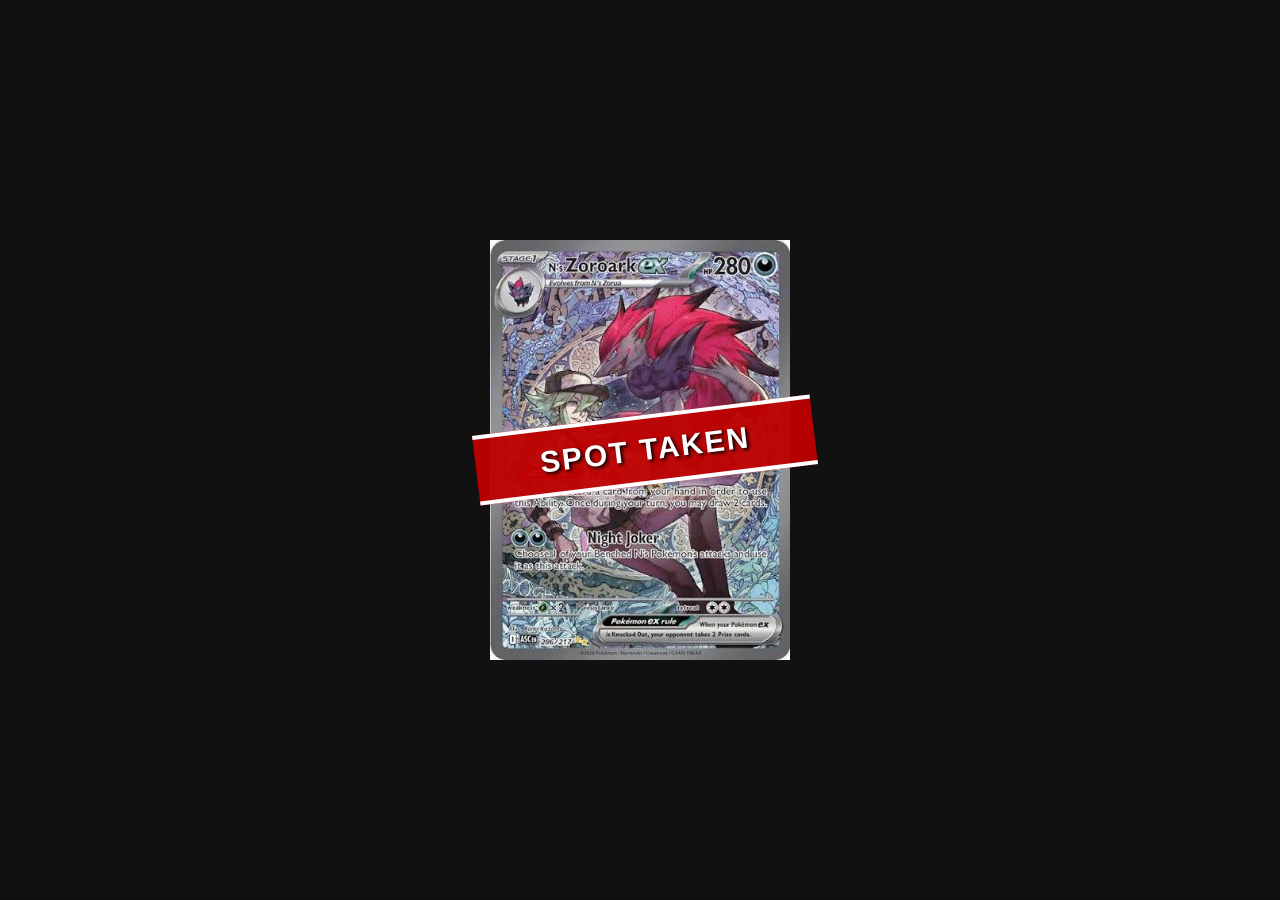
==== index.html @ 1e55693c "Create index.html" ====
<!DOCTYPE html>
<html lang="en">
<head>
  <meta charset="UTF-8">
  <meta name="viewport" content="width=device-width, initial-scale=1.0">
  <title>Whatnot Break Overlay</title>

  <style>
    body {
      margin: 0;
      min-height: 100vh;
      display: flex;
      align-items: center;
      justify-content: center;
      background: #111;
      font-family: Arial, sans-serif;
    }

    .pokemon-card {
      position: relative;
      width: 300px;
    }

    .pokemon-card img {
      display: block;
      width: 100%;
      height: auto;
    }

    .spot-taken {
      position: absolute;
      top: 50%;
      left: -5%;
      width: 110%;
      transform: translateY(-50%) rotate(-7deg);
      padding: 14px 5px;
      background: rgba(190, 0, 0, 0.95);
      border-top: 4px solid white;
      border-bottom: 4px solid white;
      color: white;
      font-size: 30px;
      font-weight: bold;
      text-align: center;
      letter-spacing: 2px;
      text-shadow: 2px 2px 4px black;
    }
  </style>
</head>

<body>
  <div class="pokemon-card">
    <img src="images/pokemon/N's Zoroark.png" alt="N's Zoroark">
    <div class="spot-taken">SPOT TAKEN</div>
  </div>
</body>
</html>
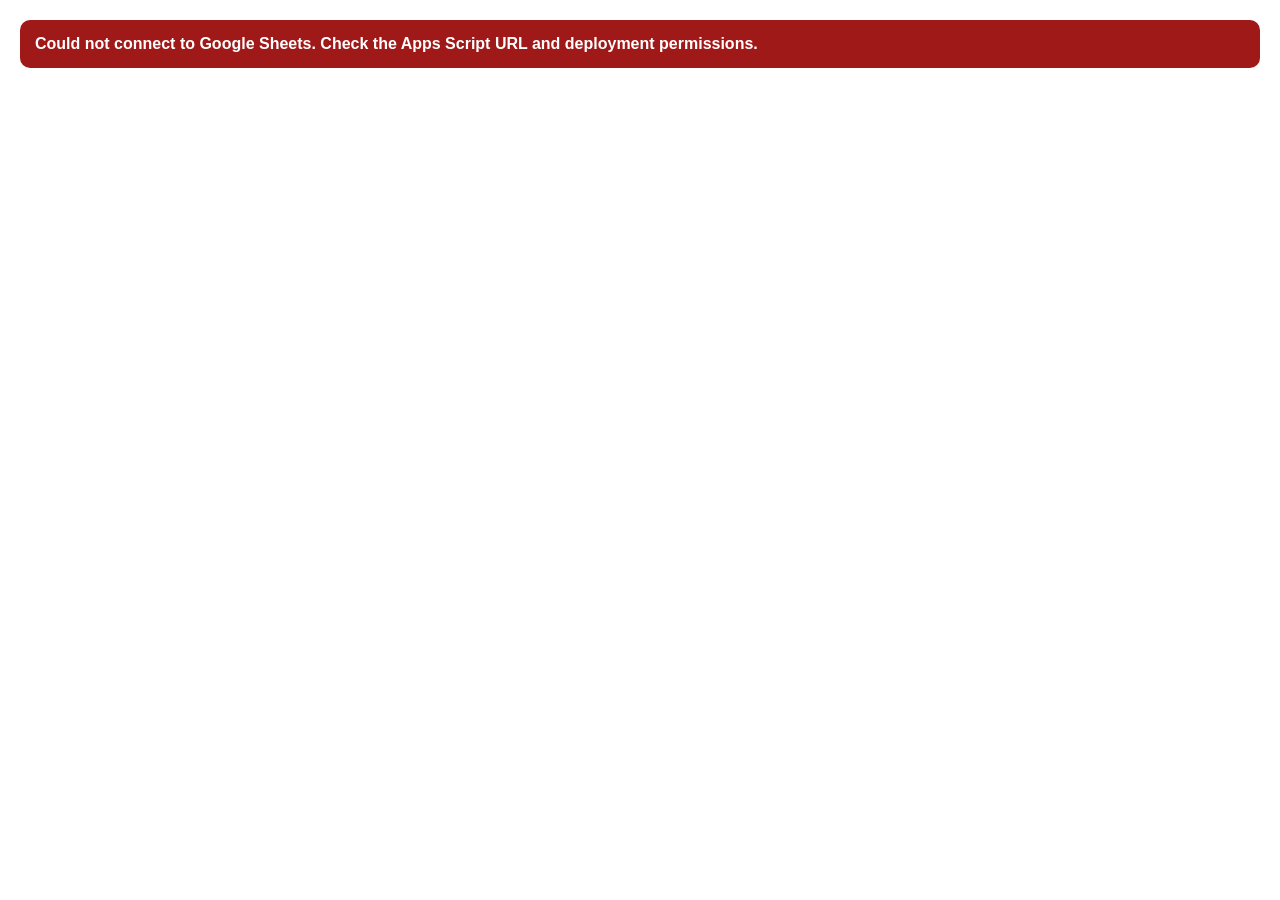
==== commit 3d3ac4eb: "Update index.html" ====
--- a/index.html
+++ b/index.html
@@ -2,55 +2,25 @@
 <html lang="en">
 <head>
   <meta charset="UTF-8">
-  <meta name="viewport" content="width=device-width, initial-scale=1.0">
+
+  <meta
+    name="viewport"
+    content="width=device-width, initial-scale=1.0"
+  >
+
   <title>Whatnot Break Overlay</title>
 
-  <style>
-    body {
-      margin: 0;
-      min-height: 100vh;
-      display: flex;
-      align-items: center;
-      justify-content: center;
-      background: #111;
-      font-family: Arial, sans-serif;
-    }
-
-    .pokemon-card {
-      position: relative;
-      width: 300px;
-    }
-
-    .pokemon-card img {
-      display: block;
-      width: 100%;
-      height: auto;
-    }
-
-    .spot-taken {
-      position: absolute;
-      top: 50%;
-      left: -5%;
-      width: 110%;
-      transform: translateY(-50%) rotate(-7deg);
-      padding: 14px 5px;
-      background: rgba(190, 0, 0, 0.95);
-      border-top: 4px solid white;
-      border-bottom: 4px solid white;
-      color: white;
-      font-size: 30px;
-      font-weight: bold;
-      text-align: center;
-      letter-spacing: 2px;
-      text-shadow: 2px 2px 4px black;
-    }
-  </style>
+  <link
+    rel="stylesheet"
+    href="style.css"
+  >
 </head>
 
 <body>
-  <div class="pokemon-card">
-    <img src="images/pokemon/N's Zoroark.png" alt="N's Zoroark">
-    <div class="spot-taken">SPOT TAKEN</div>
-  </div>
+  <div id="error-message"></div>
+
+  <main id="break-overlay"></main>
+
+  <script src="script.js"></script>
 </body>
 </html>
--- a/style.css
+++ b/style.css
@@ -0,0 +1,131 @@
+* {
+  box-sizing: border-box;
+}
+
+html,
+body {
+  width: 100%;
+  min-height: 100%;
+  margin: 0;
+  padding: 0;
+  overflow: hidden;
+  background: transparent;
+  font-family: Arial, Helvetica, sans-serif;
+}
+
+#break-overlay {
+  display: grid;
+  grid-template-columns: repeat(5, minmax(0, 1fr));
+  gap: 12px;
+  width: 100%;
+  padding: 12px;
+}
+
+.pokemon-spot {
+  position: relative;
+  min-width: 0;
+  overflow: hidden;
+  border-radius: 14px;
+  background: rgba(0, 0, 0, 0.15);
+  transition:
+    transform 0.3s ease,
+    opacity 0.3s ease;
+}
+
+.pokemon-image {
+  display: block;
+  width: 100%;
+  height: auto;
+  object-fit: contain;
+  transition:
+    filter 0.4s ease,
+    opacity 0.4s ease,
+    transform 0.4s ease;
+}
+
+.pokemon-name {
+  position: absolute;
+  right: 6px;
+  bottom: 6px;
+  left: 6px;
+  padding: 5px 6px;
+  border-radius: 7px;
+  background: rgba(0, 0, 0, 0.72);
+  color: white;
+  font-size: clamp(10px, 1.4vw, 18px);
+  font-weight: 800;
+  text-align: center;
+  text-shadow: 1px 1px 3px black;
+}
+
+.spot-taken .pokemon-image {
+  filter: grayscale(85%) brightness(42%);
+  opacity: 0.78;
+}
+
+.spot-taken-banner {
+  display: none;
+  position: absolute;
+  z-index: 3;
+  top: 50%;
+  left: -10%;
+  width: 120%;
+  padding: 10px 5px;
+  transform: translateY(-50%) rotate(-8deg);
+  border-top: 3px solid white;
+  border-bottom: 3px solid white;
+  background: rgba(190, 0, 0, 0.95);
+  color: white;
+  font-size: clamp(12px, 2vw, 28px);
+  font-weight: 900;
+  letter-spacing: 1px;
+  text-align: center;
+  text-shadow: 2px 2px 4px black;
+}
+
+.spot-taken .spot-taken-banner {
+  display: block;
+  animation: banner-in 0.45s ease;
+}
+
+.missing-image {
+  display: flex;
+  align-items: center;
+  justify-content: center;
+  aspect-ratio: 3 / 4;
+  padding: 12px;
+  background: rgba(25, 25, 25, 0.9);
+  color: white;
+  font-weight: bold;
+  text-align: center;
+}
+
+#error-message {
+  display: none;
+  margin: 20px;
+  padding: 15px;
+  border-radius: 10px;
+  background: rgba(150, 0, 0, 0.9);
+  color: white;
+  font-weight: bold;
+}
+
+@keyframes banner-in {
+  from {
+    opacity: 0;
+    transform: translateY(-50%) rotate(-8deg) scale(1.45);
+  }
+
+  to {
+    opacity: 1;
+    transform: translateY(-50%) rotate(-8deg) scale(1);
+  }
+}
+
+@media (max-width: 900px) {
+  #break-overlay {
+    grid-template-columns: repeat(4, minmax(0, 1fr));
+    gap: 8px;
+    padding: 8px;
+  }
+}
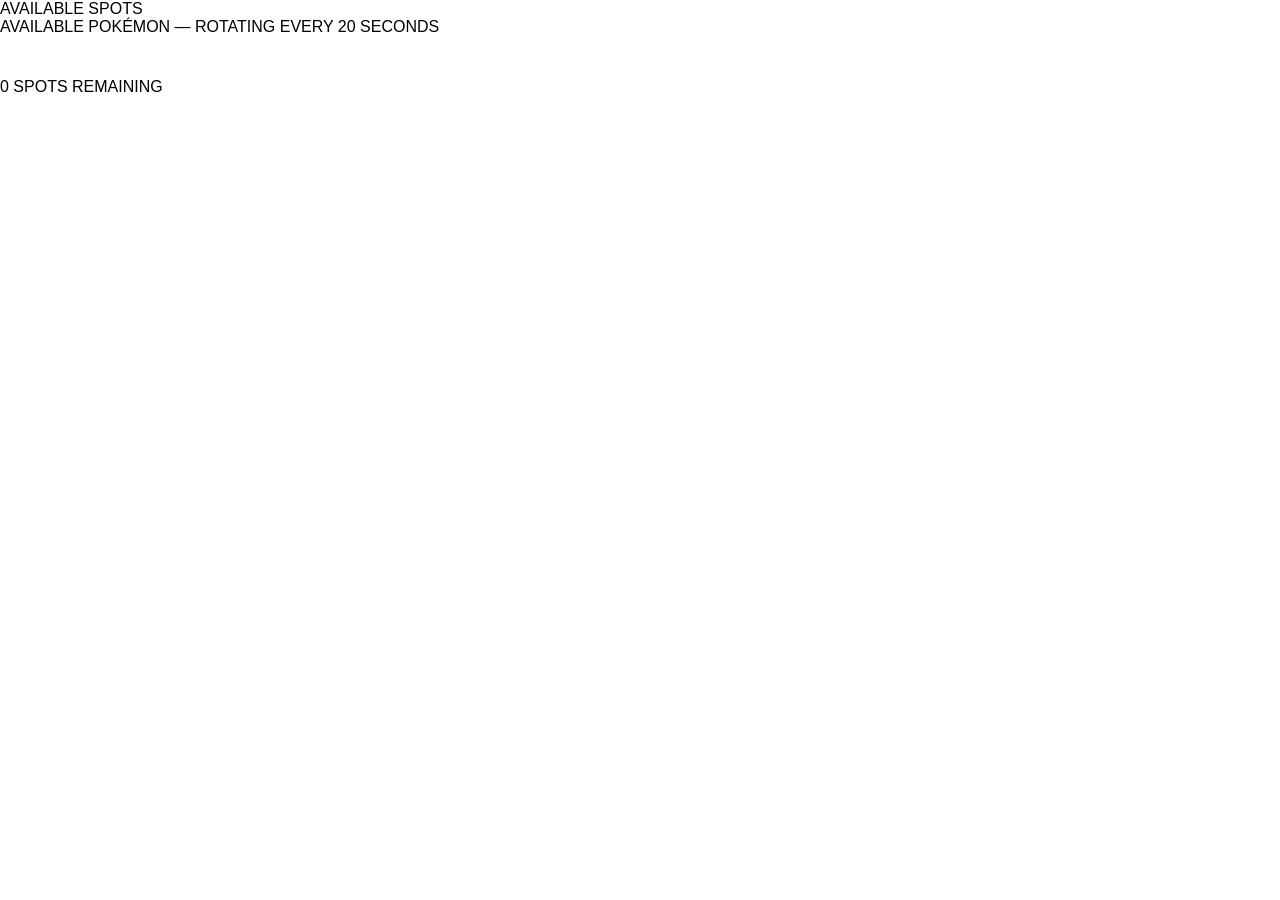
==== commit 09bf7e87: "Update index.html" ====
--- a/index.html
+++ b/index.html
@@ -19,7 +19,24 @@
 <body>
   <div id="error-message"></div>
 
-  <main id="break-overlay"></main>
+  <div class="overlay-frame">
+    <header class="overlay-header">
+      <div class="overlay-title">
+        AVAILABLE <span>SPOTS</span>
+      </div>
+
+      <div class="overlay-subtitle">
+        AVAILABLE POKÉMON — ROTATING EVERY 20 SECONDS
+      </div>
+    </header>
+
+    <main id="break-overlay"></main>
+
+    <footer class="overlay-footer">
+      <span id="spots-remaining">0</span>
+      SPOTS REMAINING
+    </footer>
+  </div>
 
   <script src="script.js"></script>
 </body>
--- a/style.css
+++ b/style.css
@@ -5,7 +5,7 @@
 html,
 body {
   width: 100%;
-  min-height: 100%;
+  height: 100%;
   margin: 0;
   padding: 0;
   overflow: hidden;
@@ -15,84 +15,61 @@
 
 #break-overlay {
   display: grid;
-  grid-template-columns: repeat(5, minmax(0, 1fr));
-  gap: 12px;
+  grid-template-columns: repeat(3, minmax(0, 1fr));
+  grid-template-rows: repeat(2, minmax(0, 1fr));
+  gap: 14px;
   width: 100%;
-  padding: 12px;
+  height: 100%;
+  padding: 14px;
+  opacity: 1;
+  transition: opacity 0.7s ease;
+}
+
+#break-overlay.fade-out {
+  opacity: 0;
+}
+
+#break-overlay.fade-in {
+  animation: fade-in 0.7s ease;
 }
 
 .pokemon-spot {
   position: relative;
   min-width: 0;
+  min-height: 0;
   overflow: hidden;
   border-radius: 14px;
   background: rgba(0, 0, 0, 0.15);
-  transition:
-    transform 0.3s ease,
-    opacity 0.3s ease;
 }
 
 .pokemon-image {
   display: block;
   width: 100%;
-  height: auto;
+  height: 100%;
   object-fit: contain;
-  transition:
-    filter 0.4s ease,
-    opacity 0.4s ease,
-    transform 0.4s ease;
 }
 
 .pokemon-name {
   position: absolute;
-  right: 6px;
-  bottom: 6px;
-  left: 6px;
-  padding: 5px 6px;
+  right: 7px;
+  bottom: 7px;
+  left: 7px;
+  padding: 6px;
   border-radius: 7px;
-  background: rgba(0, 0, 0, 0.72);
+  background: rgba(0, 0, 0, 0.78);
   color: white;
-  font-size: clamp(10px, 1.4vw, 18px);
-  font-weight: 800;
-  text-align: center;
-  text-shadow: 1px 1px 3px black;
-}
-
-.spot-taken .pokemon-image {
-  filter: grayscale(85%) brightness(42%);
-  opacity: 0.78;
-}
-
-.spot-taken-banner {
-  display: none;
-  position: absolute;
-  z-index: 3;
-  top: 50%;
-  left: -10%;
-  width: 120%;
-  padding: 10px 5px;
-  transform: translateY(-50%) rotate(-8deg);
-  border-top: 3px solid white;
-  border-bottom: 3px solid white;
-  background: rgba(190, 0, 0, 0.95);
-  color: white;
-  font-size: clamp(12px, 2vw, 28px);
+  font-size: clamp(12px, 1.5vw, 22px);
   font-weight: 900;
-  letter-spacing: 1px;
   text-align: center;
   text-shadow: 2px 2px 4px black;
-}
-
-.spot-taken .spot-taken-banner {
-  display: block;
-  animation: banner-in 0.45s ease;
 }
 
 .missing-image {
   display: flex;
   align-items: center;
   justify-content: center;
-  aspect-ratio: 3 / 4;
+  width: 100%;
+  height: 100%;
   padding: 12px;
   background: rgba(25, 25, 25, 0.9);
   color: white;
@@ -100,32 +77,39 @@
   text-align: center;
 }
 
+.all-spots-taken {
+  display: flex;
+  grid-column: 1 / -1;
+  grid-row: 1 / -1;
+  align-items: center;
+  justify-content: center;
+  color: white;
+  font-size: clamp(28px, 6vw, 80px);
+  font-weight: 900;
+  text-align: center;
+  text-shadow: 3px 3px 8px black;
+}
+
 #error-message {
   display: none;
-  margin: 20px;
+  position: absolute;
+  z-index: 100;
+  top: 10px;
+  right: 10px;
+  left: 10px;
   padding: 15px;
   border-radius: 10px;
-  background: rgba(150, 0, 0, 0.9);
+  background: rgba(150, 0, 0, 0.95);
   color: white;
   font-weight: bold;
 }
 
-@keyframes banner-in {
+@keyframes fade-in {
   from {
     opacity: 0;
-    transform: translateY(-50%) rotate(-8deg) scale(1.45);
   }
 
   to {
     opacity: 1;
-    transform: translateY(-50%) rotate(-8deg) scale(1);
   }
 }
-
-@media (max-width: 900px) {
-  #break-overlay {
-    grid-template-columns: repeat(4, minmax(0, 1fr));
-    gap: 8px;
-    padding: 8px;
-  }
-}
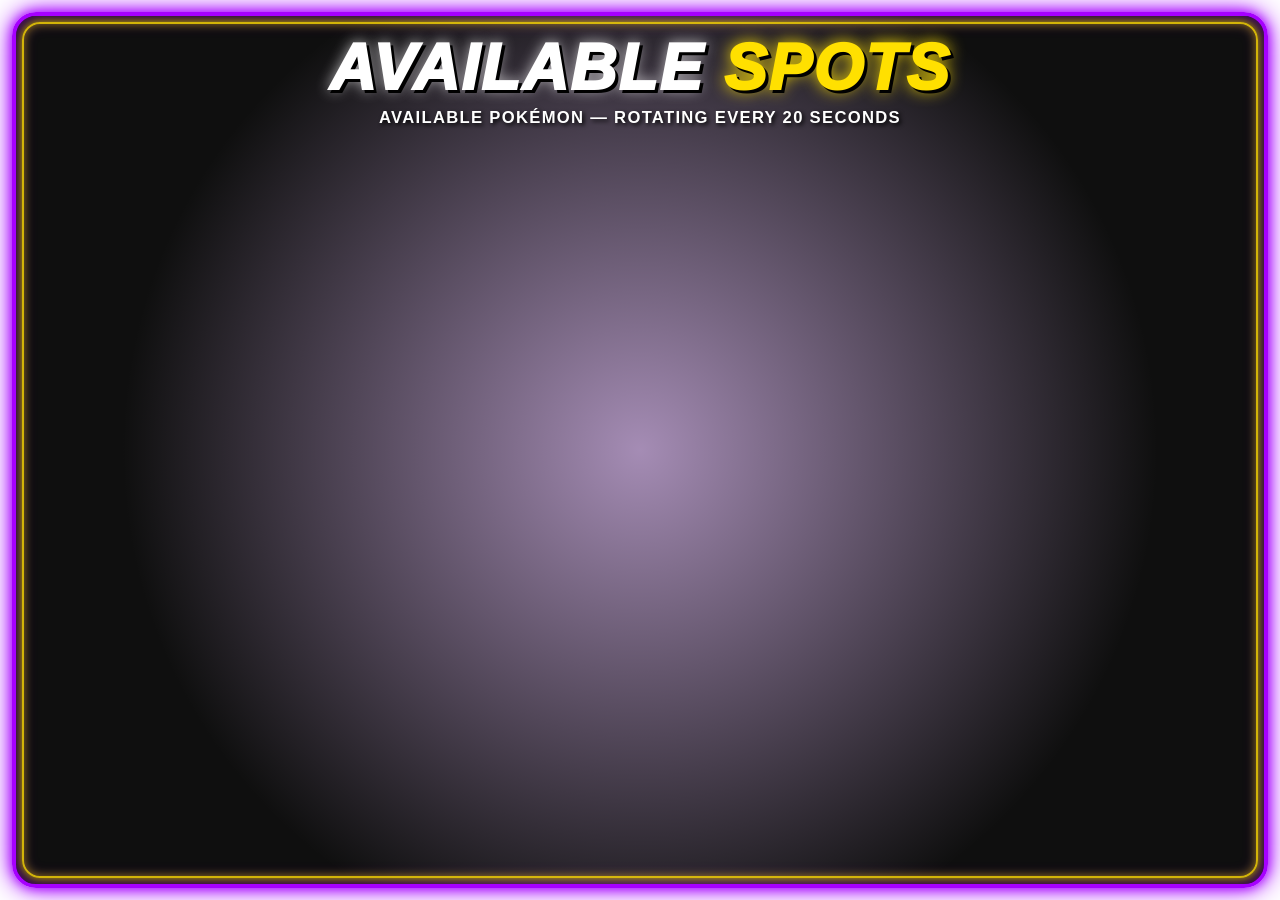
==== commit 7f3e03f8: "Update index.html" ====
--- a/index.html
+++ b/index.html
@@ -32,10 +32,7 @@
 
     <main id="break-overlay"></main>
 
-    <footer class="overlay-footer">
-      <span id="spots-remaining">0</span>
-      SPOTS REMAINING
-    </footer>
+   
   </div>
 
   <script src="script.js"></script>
--- a/style.css
+++ b/style.css
@@ -13,14 +13,89 @@
   font-family: Arial, Helvetica, sans-serif;
 }
 
+body {
+  padding: 12px;
+}
+
+.overlay-frame {
+  position: relative;
+  display: grid;
+  grid-template-rows: auto 1fr auto;
+  width: 100%;
+  height: 100%;
+  padding: 16px;
+  overflow: hidden;
+  border: 4px solid #a600ff;
+  border-radius: 24px;
+  background:
+    radial-gradient(
+      circle at center,
+      rgba(55, 0, 90, 0.45),
+      rgba(0, 0, 0, 0.94) 68%
+    );
+  box-shadow:
+    0 0 12px #a600ff,
+    0 0 28px #a600ff,
+    inset 0 0 20px rgba(166, 0, 255, 0.45);
+  animation: frame-flash 2.2s infinite alternate;
+}
+
+.overlay-frame::before {
+  content: "";
+  position: absolute;
+  inset: 6px;
+  pointer-events: none;
+  border: 2px solid rgba(255, 222, 0, 0.8);
+  border-radius: 18px;
+  box-shadow:
+    0 0 10px rgba(255, 222, 0, 0.8),
+    inset 0 0 10px rgba(255, 222, 0, 0.5);
+}
+
+.overlay-header {
+  position: relative;
+  z-index: 2;
+  padding: 4px 10px 14px;
+  text-align: center;
+}
+
+.overlay-title {
+  color: white;
+  font-size: clamp(28px, 5vw, 68px);
+  font-weight: 1000;
+  font-style: italic;
+  letter-spacing: 2px;
+  line-height: 1;
+  text-shadow:
+    3px 3px 0 black,
+    0 0 14px rgba(255, 255, 255, 0.65);
+}
+
+.overlay-title span {
+  color: #ffe000;
+  text-shadow:
+    3px 3px 0 black,
+    0 0 16px rgba(255, 224, 0, 0.95);
+}
+
+.overlay-subtitle {
+  margin-top: 8px;
+  color: white;
+  font-size: clamp(10px, 1.3vw, 19px);
+  font-weight: 900;
+  letter-spacing: 1.3px;
+  text-shadow: 2px 2px 4px black;
+}
+
 #break-overlay {
+  position: relative;
+  z-index: 2;
   display: grid;
   grid-template-columns: repeat(3, minmax(0, 1fr));
   grid-template-rows: repeat(2, minmax(0, 1fr));
   gap: 14px;
-  width: 100%;
-  height: 100%;
-  padding: 14px;
+  min-height: 0;
+  padding: 4px;
   opacity: 1;
   transition: opacity 0.7s ease;
 }
@@ -37,16 +112,34 @@
   position: relative;
   min-width: 0;
   min-height: 0;
+  padding: 4px;
   overflow: hidden;
-  border-radius: 14px;
-  background: rgba(0, 0, 0, 0.15);
+  border: 3px solid #ffe000;
+  border-radius: 18px;
+  background: rgba(0, 0, 0, 0.58);
+  box-shadow:
+    0 0 8px #ffe000,
+    0 0 18px rgba(255, 224, 0, 0.9),
+    inset 0 0 16px rgba(255, 224, 0, 0.25);
+  animation: card-pulse 1.8s infinite alternate;
+}
+
+.pokemon-spot:nth-child(even) {
+  border-color: #a900ff;
+  box-shadow:
+    0 0 8px #a900ff,
+    0 0 18px rgba(169, 0, 255, 0.95),
+    inset 0 0 16px rgba(169, 0, 255, 0.3);
+  animation-delay: 0.4s;
 }
 
 .pokemon-image {
   display: block;
   width: 100%;
   height: 100%;
+  min-height: 0;
   object-fit: contain;
+  border-radius: 13px;
 }
 
 .pokemon-name {
@@ -54,14 +147,81 @@
   right: 7px;
   bottom: 7px;
   left: 7px;
-  padding: 6px;
+  z-index: 4;
+  padding: 7px 6px;
+  border: 2px solid #ffe000;
   border-radius: 7px;
-  background: rgba(0, 0, 0, 0.78);
-  color: white;
-  font-size: clamp(12px, 1.5vw, 22px);
-  font-weight: 900;
-  text-align: center;
+  background: rgba(0, 0, 0, 0.9);
+  color: white;
+  font-size: clamp(11px, 1.35vw, 20px);
+  font-weight: 1000;
+  font-style: italic;
+  text-align: center;
+  text-transform: uppercase;
   text-shadow: 2px 2px 4px black;
+}
+
+.chase-card {
+  border-color: #ff00bd !important;
+  box-shadow:
+    0 0 12px #ff00bd,
+    0 0 28px rgba(255, 0, 189, 1),
+    inset 0 0 24px rgba(255, 0, 189, 0.45) !important;
+  animation: chase-pulse 0.85s infinite alternate !important;
+}
+
+.chase-card .pokemon-name {
+  border-color: #ff00bd;
+  color: #ff4bd1;
+}
+
+.chase-badge {
+  position: absolute;
+  z-index: 6;
+  top: 12px;
+  left: -8px;
+  padding: 9px 20px;
+  transform: rotate(-7deg);
+  border: 2px solid white;
+  border-radius: 4px;
+  background: linear-gradient(
+    135deg,
+    #ff00bd,
+    #b000ff
+  );
+  color: white;
+  font-size: clamp(11px, 1.4vw, 20px);
+  font-weight: 1000;
+  font-style: italic;
+  letter-spacing: 0.5px;
+  text-shadow: 2px 2px 3px black;
+  box-shadow:
+    0 0 10px #ff00bd,
+    0 0 20px rgba(255, 0, 189, 0.9);
+  animation: badge-flash 1.1s infinite alternate;
+}
+
+.overlay-footer {
+  position: relative;
+  z-index: 2;
+  padding: 12px 8px 2px;
+  color: white;
+  font-size: clamp(20px, 3vw, 42px);
+  font-weight: 1000;
+  font-style: italic;
+  text-align: center;
+  letter-spacing: 1px;
+  text-shadow:
+    3px 3px 0 black,
+    0 0 12px rgba(255, 255, 255, 0.7);
+}
+
+.overlay-footer span {
+  color: #ffe000;
+  font-size: 1.25em;
+  text-shadow:
+    3px 3px 0 black,
+    0 0 16px rgba(255, 224, 0, 1);
 }
 
 .missing-image {
@@ -71,7 +231,8 @@
   width: 100%;
   height: 100%;
   padding: 12px;
-  background: rgba(25, 25, 25, 0.9);
+  border-radius: 12px;
+  background: rgba(25, 25, 25, 0.95);
   color: white;
   font-weight: bold;
   text-align: center;
@@ -83,25 +244,81 @@
   grid-row: 1 / -1;
   align-items: center;
   justify-content: center;
-  color: white;
-  font-size: clamp(28px, 6vw, 80px);
-  font-weight: 900;
-  text-align: center;
-  text-shadow: 3px 3px 8px black;
+  color: #ffe000;
+  font-size: clamp(32px, 7vw, 90px);
+  font-weight: 1000;
+  font-style: italic;
+  text-align: center;
+  text-shadow:
+    4px 4px 0 black,
+    0 0 25px rgba(255, 224, 0, 1);
 }
 
 #error-message {
   display: none;
   position: absolute;
   z-index: 100;
-  top: 10px;
-  right: 10px;
-  left: 10px;
+  top: 15px;
+  right: 15px;
+  left: 15px;
   padding: 15px;
   border-radius: 10px;
-  background: rgba(150, 0, 0, 0.95);
+  background: rgba(150, 0, 0, 0.96);
   color: white;
   font-weight: bold;
+  text-align: center;
+}
+
+@keyframes frame-flash {
+  from {
+    border-color: #a600ff;
+    box-shadow:
+      0 0 12px #a600ff,
+      0 0 28px #a600ff,
+      inset 0 0 20px rgba(166, 0, 255, 0.45);
+  }
+
+  to {
+    border-color: #ffe000;
+    box-shadow:
+      0 0 14px #ffe000,
+      0 0 34px #ffe000,
+      inset 0 0 22px rgba(255, 224, 0, 0.48);
+  }
+}
+
+@keyframes card-pulse {
+  from {
+    filter: brightness(0.92);
+  }
+
+  to {
+    filter: brightness(1.13);
+  }
+}
+
+@keyframes chase-pulse {
+  from {
+    transform: scale(1);
+    filter: brightness(1);
+  }
+
+  to {
+    transform: scale(1.018);
+    filter: brightness(1.22);
+  }
+}
+
+@keyframes badge-flash {
+  from {
+    opacity: 0.82;
+    transform: rotate(-7deg) scale(0.98);
+  }
+
+  to {
+    opacity: 1;
+    transform: rotate(-7deg) scale(1.06);
+  }
 }
 
 @keyframes fade-in {
